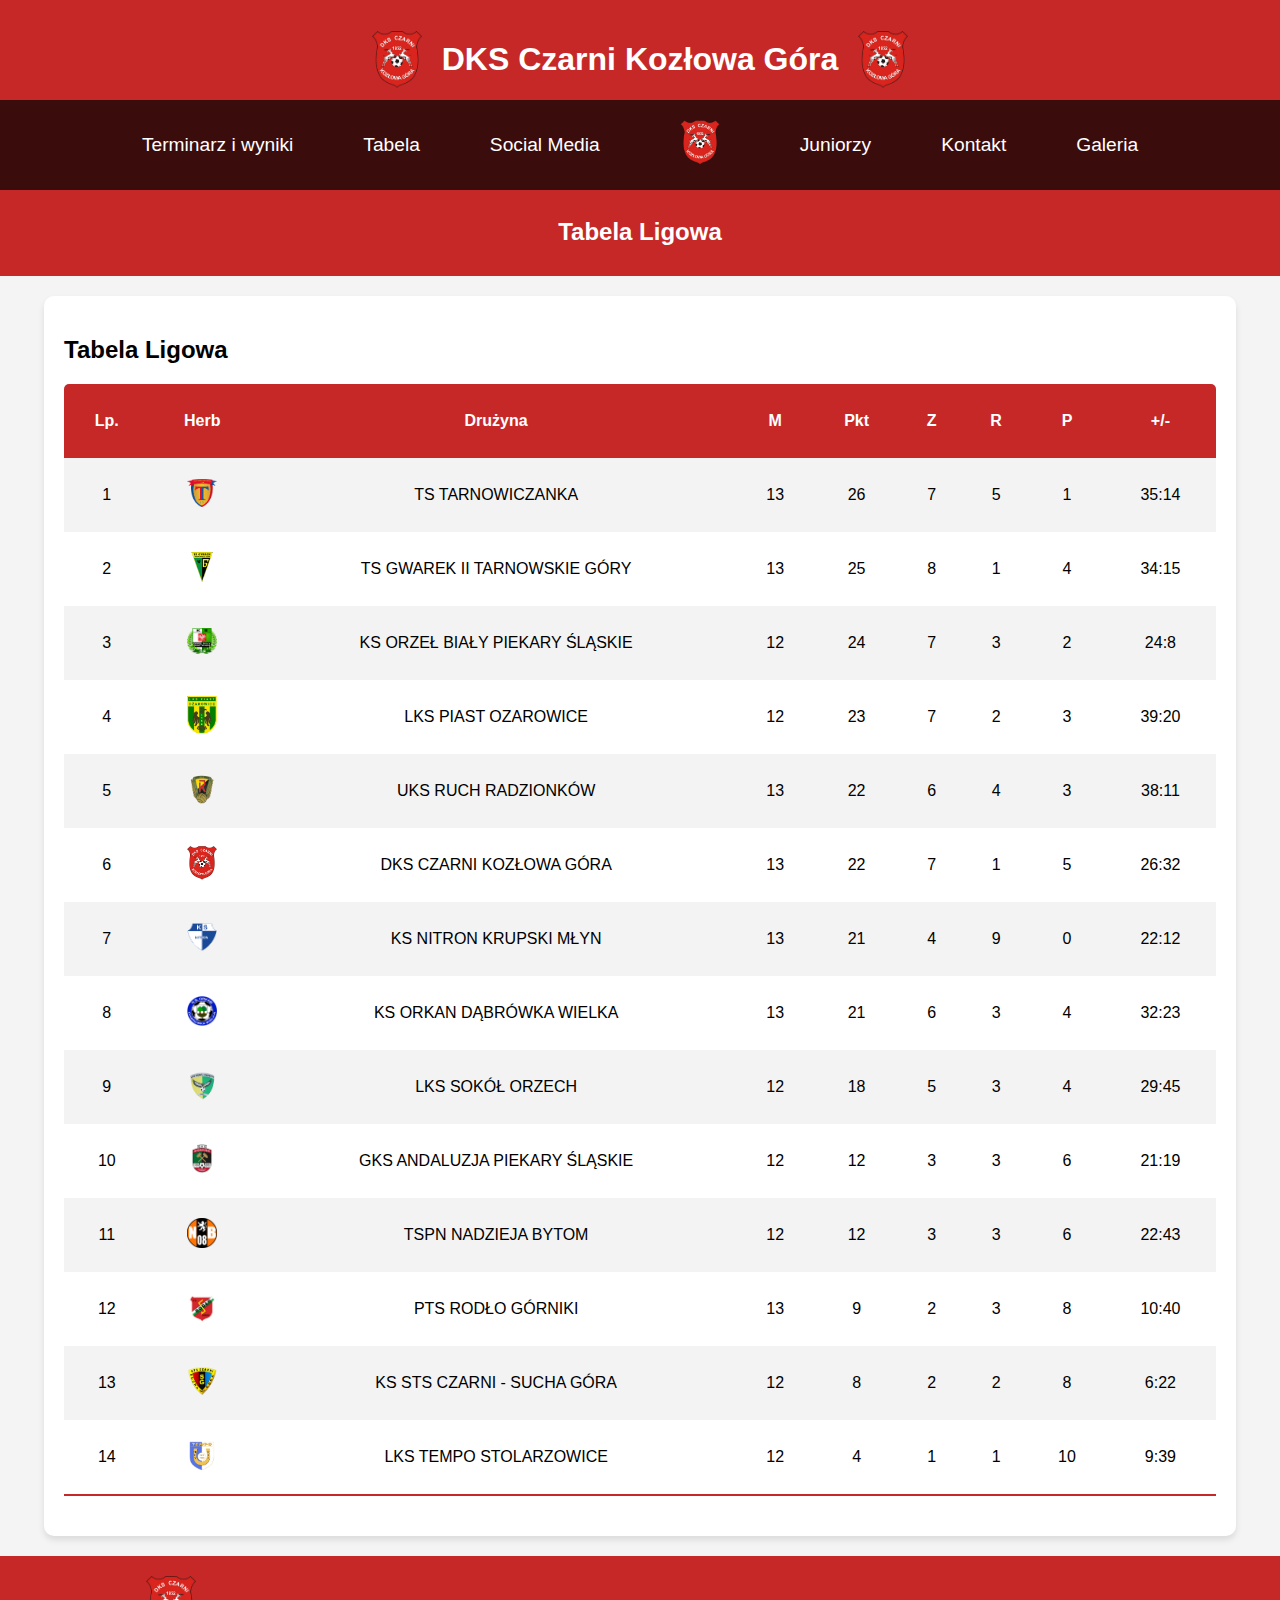
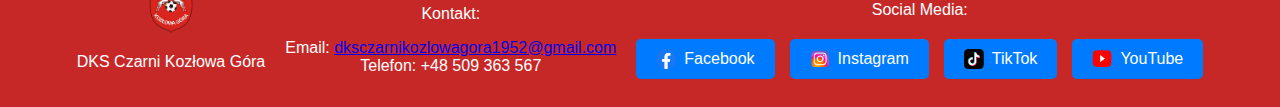
==== tabela.html @ 084a30f4 "Add files via upload" ====
<!DOCTYPE html>
<html lang="pl">
<head>
    <meta charset="UTF-8">
    <meta name="viewport" content="width=device-width, initial-scale=1.0">
    <link rel="icon" type="image/x-icon" href="herb_dks.png">
    <title>Tabela Ligowa - DKS Czarni Kozłowa Góra</title>
    <link rel="stylesheet" href="style.css">
</head>
<body>
    <header>
        <div class="logo">
            <img src="herb_dks.png" alt="Herb lewy" class="herb">
            <h1>DKS Czarni Kozłowa Góra</h1>
            <img src="herb_dks.png" alt="Herb prawy" class="herb">
        </div>
        <div class="menu-container">
            <button class="menu-toggle">☰</button>
        </div>        
      <nav>
            <ul>
                <li><a href="terminarz.html">Terminarz i wyniki</a></li>
                <li><a href="tabela.html">Tabela</a></li>
                <li><a href="socialmedia.html">Social Media</a></li>
                <li><a href="index.html"><img src="herb_dks.png" alt="Herb klubu DKS"></a></li>
                <li class="dropdown">
                    <a href="juniorzy.html" onclick="location.href=this.href">Juniorzy</a>
                    <ul class="dropdown-menu">
                        <li><a href="najblizsze_mecze.html">Terminarz i wyniki</a></li>
                        <li><a href="aktualnosci_juniorow.html">Aktualności</a></li>
                        <li><a href="tabele_juniorow.html">Tabele</a></li>
                    </ul>
                </li>
                <li><a href="kontakt.html">Kontakt</a></li>
                <li><a href="galeria.html">Galeria</a></li>
            </ul>
        </nav>
        <br>
        <div class="current-page">Tabela Ligowa</div>
    </header>
    <main>
        <section id="tabela">
            <h2>Tabela Ligowa</h2>
            <div class="table-container">
                <table class="league-table">
                    <thead>
                        <tr>
                            <th>Lp.</th>
                            <th>Herb</th>
                            <th>Drużyna</th>
                            <th>M</th>
                            <th>Pkt</th>
                            <th>Z</th>
                            <th>R</th>
                            <th>P</th>
                            <th>+/-</th>
                        </tr>
                    </thead>
                    <tbody>
                        <tr>
                            <td>1</td>
                            <td><img src="tarnowiczanka.png" alt="Herb TS Tarnowiczanka" width="30"></td>
                            <td>TS TARNOWICZANKA</td>
                            <td>13</td>
                            <td>26</td>
                            <td>7</td>
                            <td>5</td>
                            <td>1</td>
                            <td>35:14</td>
                        </tr>
                        <tr>
                            <td>2</td>
                            <td><img src="gwarek.png" alt="Herb TS Gwarek II Tarnowskie Góry" width="30"></td>
                            <td>TS GWAREK II TARNOWSKIE GÓRY</td>
                            <td>13</td>
                            <td>25</td>
                            <td>8</td>
                            <td>1</td>
                            <td>4</td>
                            <td>34:15</td>
                        <tr>
                            <td>3</td>
                            <td><img src="orzelbialy.png" alt="Herb KS Orzeł Biały Piekary Śląskie" width="30"></td>
                            <td>KS ORZEŁ BIAŁY PIEKARY ŚLĄSKIE</td>
                            <td>12</td>
                            <td>24</td>
                            <td>7</td>
                            <td>3</td>
                            <td>2</td>
                            <td>24:8</td>
                        </tr>
                        <tr>
                            <td>4</td>
                            <td><img src="ozarowice.png" alt="Herb LKS Piast Ozarowice" width="30"></td>
                            <td>LKS PIAST OZAROWICE</td>
                            <td>12</td>
                            <td>23</td>
                            <td>7</td>
                            <td>2</td>
                            <td>3</td>
                            <td>39:20</td>
                        </tr>
                        <tr>
                            <td>5</td>
                            <td><img src="uksruch.png" alt="Herb UKS Ruch Radzionków" width="30"></td>
                            <td>UKS RUCH RADZIONKÓW</td>
                            <td>13</td>
                            <td>22</td>
                            <td>6</td>
                            <td>4</td>
                            <td>3</td>
                            <td>38:11</td>
                        </tr>
                        <tr>
                            <td>6</td>
                            <td><img src="herb_dks.png" alt="Herb DKS Czarni Kozłowa Góra" width="30"></td>
                            <td>DKS CZARNI KOZŁOWA GÓRA</td>
                            <td>13</td>
                            <td>22</td>
                            <td>7</td>
                            <td>1</td>
                            <td>5</td>
                            <td>26:32</td>
                        </tr>
                        <tr>
                            <td>7</td>
                            <td><img src="nitron.png" alt="Herb KS NITRON KRUPSKI MŁYN" width="30"></td>
                            <td>KS NITRON KRUPSKI MŁYN</td>
                            <td>13</td>
                            <td>21</td>
                            <td>4</td>
                            <td>9</td>
                            <td>0</td>
                            <td>22:12</td>
                        </tr>
                        <tr>
                            <td>8</td>
                            <td><img src="orkan.png" alt="Herb KS ORKAN DĄBRÓWKA WIELKA" width="30"></td>
                            <td>KS ORKAN DĄBRÓWKA WIELKA</td>
                            <td>13</td>
                            <td>21</td>
                            <td>6</td>
                            <td>3</td>
                            <td>4</td>
                            <td>32:23</td>
                        </tr>
                        <tr>
                            <td>9</td>
                            <td><img src="sokolorzech.png" alt="Herb LKS SOKÓŁ ORZECH" width="30"></td>
                            <td>LKS SOKÓŁ ORZECH</td>
                            <td>12</td>
                            <td>18</td>
                            <td>5</td>
                            <td>3</td>
                            <td>4</td>
                            <td>29:45</td>
                        </tr>
                        <tr>
                            <td>10</td>
                            <td><img src="anda.png" alt="Herb GKS ANDALUZJA PIEKARY ŚLĄSKIE" width="30"></td>
                            <td>GKS ANDALUZJA PIEKARY ŚLĄSKIE</td>
                            <td>12</td>
                            <td>12</td>
                            <td>3</td>
                            <td>3</td>
                            <td>6</td>
                            <td>21:19</td>
                        </tr>
                        <tr>
                            <td>11</td>
                            <td><img src="nadziejabytom.png" alt="Herb TSPN NADZIEJA BYTOM" width="30"></td>
                            <td>TSPN NADZIEJA BYTOM</td>
                            <td>12</td>
                            <td>12</td>
                            <td>3</td>
                            <td>3</td>
                            <td>6</td>
                            <td>22:43</td>
                        </tr>
                        <tr>
                            <td>12</td>
                            <td><img src="rodlogorniki.png" alt="Herb PTS RODŁO GÓRNIKI" width="30"></td>
                            <td>PTS RODŁO GÓRNIKI</td>
                            <td>13</td>
                            <td>9</td>
                            <td>2</td>
                            <td>3</td>
                            <td>8</td>
                            <td>10:40</td>
                        </tr>
                        <tr>
                            <td>13</td>
                            <td><img src="czarnisucha.png" alt="Herb KS STS CZARNI - SUCHA GÓRA" width="30"></td>
                            <td>KS STS CZARNI - SUCHA GÓRA</td>
                            <td>12</td>
                            <td>8</td>
                            <td>2</td>
                            <td>2</td>
                            <td>8</td>
                            <td>6:22</td>
                        </tr>
                        <tr>
                            <td>14</td>
                            <td><img src="tempostolarzowice.png" alt="Herb LKS TEMPO STOLARZOWICE" width="30"></td>
                            <td>LKS TEMPO STOLARZOWICE</td>
                            <td>12</td>
                            <td>4</td>
                            <td>1</td>
                            <td>1</td>
                            <td>10</td>
                            <td>9:39</td>
                        </tr>
                    </tbody>
                </table>
            </div>
        </section>
    </main>
    <footer>
        <div class="container">
            <div>
                <img src="herb_dks.png" alt="Logo klubu" style="width: 50px;">
                <p>DKS Czarni Kozłowa Góra</p>
            </div>
            <div>
                <p>Kontakt:</p>
                    <a>Email: <a href="mailto:dksczarnikozlowagora1952@gmail.com">dksczarnikozlowagora1952@gmail.com</a></a><br>
                    <a>Telefon: +48 509 363 567</a>
            </div>
            <div>
                <p>Social Media:</p>
                <div class="social-media">
                    <a href="https://www.facebook.com/dksczarni" target="_blank"><img src="logo_fb.png" alt="Facebook">Facebook</a>
                    <a href="https://www.instagram.com/dksczarnikozlowagora" target="_blank"><img src="logo_ig.png" alt="Instagram">Instagram</a>
                    <a href="https://www.tiktok.com/@dksczarnikozlowagora" target="_blank"><img src="logo_tiktok.png" alt="TikTok">TikTok</a>
                    <a href="https://www.youtube.com/@dksczarni" target="_blank"><img src="logo_yt.png" alt="YouTube">YouTube</a>
                </div>
            </div>
        </div>
    </footer>
    <script>
    document.querySelector('.menu-toggle').addEventListener('click', function () {
        let menu = document.querySelector('nav ul');
        menu.classList.toggle('active');
    });
</script>
<script>
    document.addEventListener("DOMContentLoaded", function () {
        const dropdown = document.querySelector(".dropdown > a");
        dropdown.addEventListener("click", function (event) {
            event.preventDefault(); // Zapobiega przejściu do strony
            let menu = this.nextElementSibling;
            menu.style.display = menu.style.display === "block" ? "none" : "block";
        });
    });
</script>
</body>
</html>
---- style.css ----
body {
    font-family: Arial, sans-serif;
    margin: 0;
    padding: 0;
    background-color: #f4f4f4;
    box-sizing: border-box;
}

/* Nagłówek */
header {
    background-color: #c62828;
    color: white;
    text-align: center;
    padding: 20px 0;
}

header .logo {
    display: flex;
    align-items: center;
    justify-content: center;
    gap: 20px;
}

header .logo img.herb {
    width: 50px;
    height: auto;
}

/* Nawigacja */
nav {
    display: flex;
    align-items: center;
    justify-content: center;
    background-color: rgba(0, 0, 0, 0.7);
    padding: 10px 0;
    flex-wrap: wrap;
    min-height: auto;
}

nav ul {
    list-style: none;
    padding: 0;
    margin: 0;
    display: flex;
    justify-content: center;
    align-items: center;
}

nav ul li {
    margin: 0 15px;
}

nav ul li a {
    color: white;
    text-decoration: none;
    font-size: 1.2em;
    padding: 10px 20px;
    display: block;
    text-align: center;
}

nav ul li a:hover {
    background-color: #007BFF;
    border-radius: 5px;
}

nav ul li img {
    width: 40px;
    height: auto;
    margin: 0 10px;
}
/* Styl dla rozwijanego menu */
.dropdown {
    position: relative;
}

.dropdown {
    position: relative;
}

.dropdown-menu {
    display: none;
    position: absolute;
    top: 100%;
    left: 0;
    background-color: darkred;
    list-style: none;
    padding: 0;
    margin: 0;
    border: 1px solid black;
    box-shadow: 0px 4px 6px rgba(0, 0, 0, 0.1);
    z-index: 1000;
}

/* Rozwijanie na hover */
.dropdown:hover .dropdown-menu {
    display: block;
}

.dropdown-menu li {
    padding: 10px;
}

    .dropdown-menu li a {
        text-decoration: none;
        color: white;
        display: block;
    }

        .dropdown-menu li a:hover {
            background-color: red;
        }


/* Pokazanie podmenu po najechaniu */
.dropdown:hover .dropdown-menu {
    display: block;
}


/* Główna sekcja */
main {
    margin: 20px auto;
    max-width: 1200px;
    width: 90%;
    padding: 20px;
    background: white;
    border-radius: 10px;
    box-shadow: 0 4px 6px rgba(0, 0, 0, 0.1);
}

/* Kontener na newsy */
.news-item {
    margin-bottom: 30px;
    padding: 20px;
    background: white;
    border-radius: 10px;
    box-shadow: 0 4px 6px rgba(0, 0, 0, 0.1);
}

/* Przycisk menu na małych ekranach */
.menu-toggle {
    display: none;
    font-size: 2em;
    background: none;
    border: none;
    color: white;
    cursor: pointer;
    padding: 10px;
}

/* Kontener nawigacji mobilnej */
.menu-container {
    display: none;
    justify-content: center;
    align-items: center;
    background-color: rgba(0, 0, 0, 0.7);
    padding: 10px;
}

/* Styl dla rozwijanego menu */
@media (max-width: 768px) {
    .menu-container {
        display: flex;
    }

    .menu-toggle {
        display: block;
    }

    nav {
        flex-direction: column;
    }

    nav ul {
        display: none;
        flex-direction: row;
        width: 100%;
        text-align: center;
        overflow: hidden;
        max-height: 0;
        transition: max-height 0.4s ease-in-out;
    }

    nav ul.active {
        display: flex;
        max-height: 500px;
    }
}

/* Przyciski dla juniorów */
.button-container {
    display: flex;
    justify-content: center;
    flex-wrap: wrap;
    gap: 10px;
    padding: 20px;
}

.button-container a {
    display: inline-block;
    padding: 10px 15px;
    background-color: #c62828;
    color: white;
    text-decoration: none;
    border-radius: 5px;
    font-size: 1em;
    text-align: center;
    transition: background 0.3s ease-in-out;
    min-width: 150px;
}

.button-container a:hover {
    background-color: #9a0007;
}

@media (max-width: 768px) {
    .button-container {
        flex-direction: column;
        align-items: center;
    }

    .button-container a {
        width: 80%;
        max-width: 250px;
    }
}

/* Przycisk w galerii – zawsze jeden pod drugim */
.gallery-section .button-container {
    display: flex;
    flex-direction: column;
    align-items: center;
    gap: 10px;
    padding: 20px;
}

.gallery-section .button-container a {
    display: block;
    width: 80%;
    max-width: 350px;
    padding: 10px;
    background-color: #c62828;
    color: white;
    text-decoration: none;
    border-radius: 5px;
    font-size: 1em;
    text-align: center;
    transition: background 0.3s ease-in-out;
}

.gallery-section .button-container a:hover {
    background-color: #9a0007;
}

/* Styl dla tabeli, terminarza i social media */
.content {
    display: flex;
    justify-content: space-between;
    gap: 30px;
    max-width: 1200px;
    margin: 20px auto;
    padding: 0 20px;
}

.section {
    flex: 1;
    padding: 20px;
    background: white;
    border-radius: 10px;
    box-shadow: 0 4px 6px rgba(0, 0, 0, 0.1);
    width: 100%;
}

@media screen and (max-width: 768px) {
    .content {
        flex-direction: column;
        align-items: center;
    }
}

/* Terminarz */
.match-schedule {
    display: flex;
    flex-direction: column;
    gap: 15px;
}

.match {
    display: flex;
    justify-content: space-between;
    align-items: center;
    padding: 15px;
    background-color: #f9f9f9;
    border-radius: 5px;
    box-shadow: 0 2px 4px rgba(0, 0, 0, 0.1);
}

.match .team {
    font-weight: bold;
}

.match .date {
    font-style: italic;
}

/* Tabela */
.table-container {
    width: 100%;
    overflow-x: auto;
    margin-bottom: 20px;
}

.league-table {
    width: 100%;
    border-collapse: collapse;
    font-size: 1em;
    min-width: 600px;
    border-radius: 5px 5px 0 0;
    overflow: hidden;
}

.league-table thead tr {
    background-color: #c62828;
    color: #ffffff;
    text-align: left;
    font-weight: bold;
}

.league-table th,
.league-table td {
    padding: 12px 15px;
    height: 50px;
    text-align: center;
    vertical-align: middle;
}

.league-table tbody tr:nth-of-type(odd) {
    background-color: #f3f3f3;
}

.league-table tbody tr:nth-of-type(even) {
    background-color: white;
}

.league-table tbody tr:hover {
    background-color: #f1c0c0;
    transition: background-color 0.3s ease;
}

.league-table tbody tr:last-of-type {
    border-bottom: 2px solid #c62828;
}

/* Social Media */
footer .social-media {
    display: flex;
    justify-content: center;
    gap: 15px;
}

footer .social-media a {
    display: flex;
    align-items: center;
    gap: 8px;
    color: white;
    text-decoration: none;
}

footer .social-media a img {
    width: 20px;
    height: 20px;
}

footer .social-media a:hover {
    background-color: #007BFF;
    border-radius: 5px;
}

/* Stopka */
footer {
    background-color: #c62828;
    color: white;
    padding: 20px 0;
    text-align: center;
    margin-top: 20px;
}

footer .container {
    display: flex;
    flex-wrap: wrap;
    justify-content: center;
    align-items: center;
    gap: 20px;
}

@media (max-width: 768px) {
    footer .container {
        flex-direction: column;
        text-align: center;
    }
}

/* Social Media (Dodatkowe style dla mobilnych) */
.social-media {
    display: flex;
    justify-content: center;
    gap: 20px;
    margin-top: 20px;
}

.social-media a {
    text-decoration: none;
    color: white;
    display: flex;
    align-items: center;
    gap: 10px;
    background-color: #007BFF;
    padding: 10px 20px;
    border-radius: 5px;
    transition: background-color 0.3s;
}

.social-media a:hover {
    background-color: #0056b3;
}

.social-media img {
    width: 24px;
    height: 24px;
}

nav ul li img {
    width: 40px;
    height: auto;
    margin: 0 10px;
}

.current-page {
    padding: 10px 20px;
    text-align: center;
    font-size: 1.5em;
    font-weight: bold;
}

/* Media Queries */
@media screen and (max-width: 1200px) {
    header .logo h1 {
        font-size: 2.5em;
    }

    nav ul {
        flex-direction: row;
    }

    nav ul li {
        margin: 0 10px;
    }
}

@media screen and (max-width: 992px) {
    header .logo h1 {
        font-size: 2em;
    }

    nav ul {
        flex-direction: row;
    }

    .social-media a {
        font-size: 0.9em;
        padding: 8px 16px;
    }
}

@media screen and (max-width: 768px) {
    header .logo h1 {
        font-size: 1.8em;
    }

    nav ul {
        flex-direction: column;
        align-items: center;
        padding: 0;
    }

    nav ul li {
        margin: 10px 0;
    }

    .social-media {
        flex-direction: column;
        gap: 10px;
    }

    .social-media a {
        font-size: 1em;
        padding: 10px 20px;
    }
}

@media screen and (max-width: 480px) {
    header .logo h1 {
        font-size: 1.5em;
    }

    nav ul li a {
        font-size: 1em;
    }

    .social-media a {
        font-size: 0.9em;
        padding: 8px 16px;
    }
}
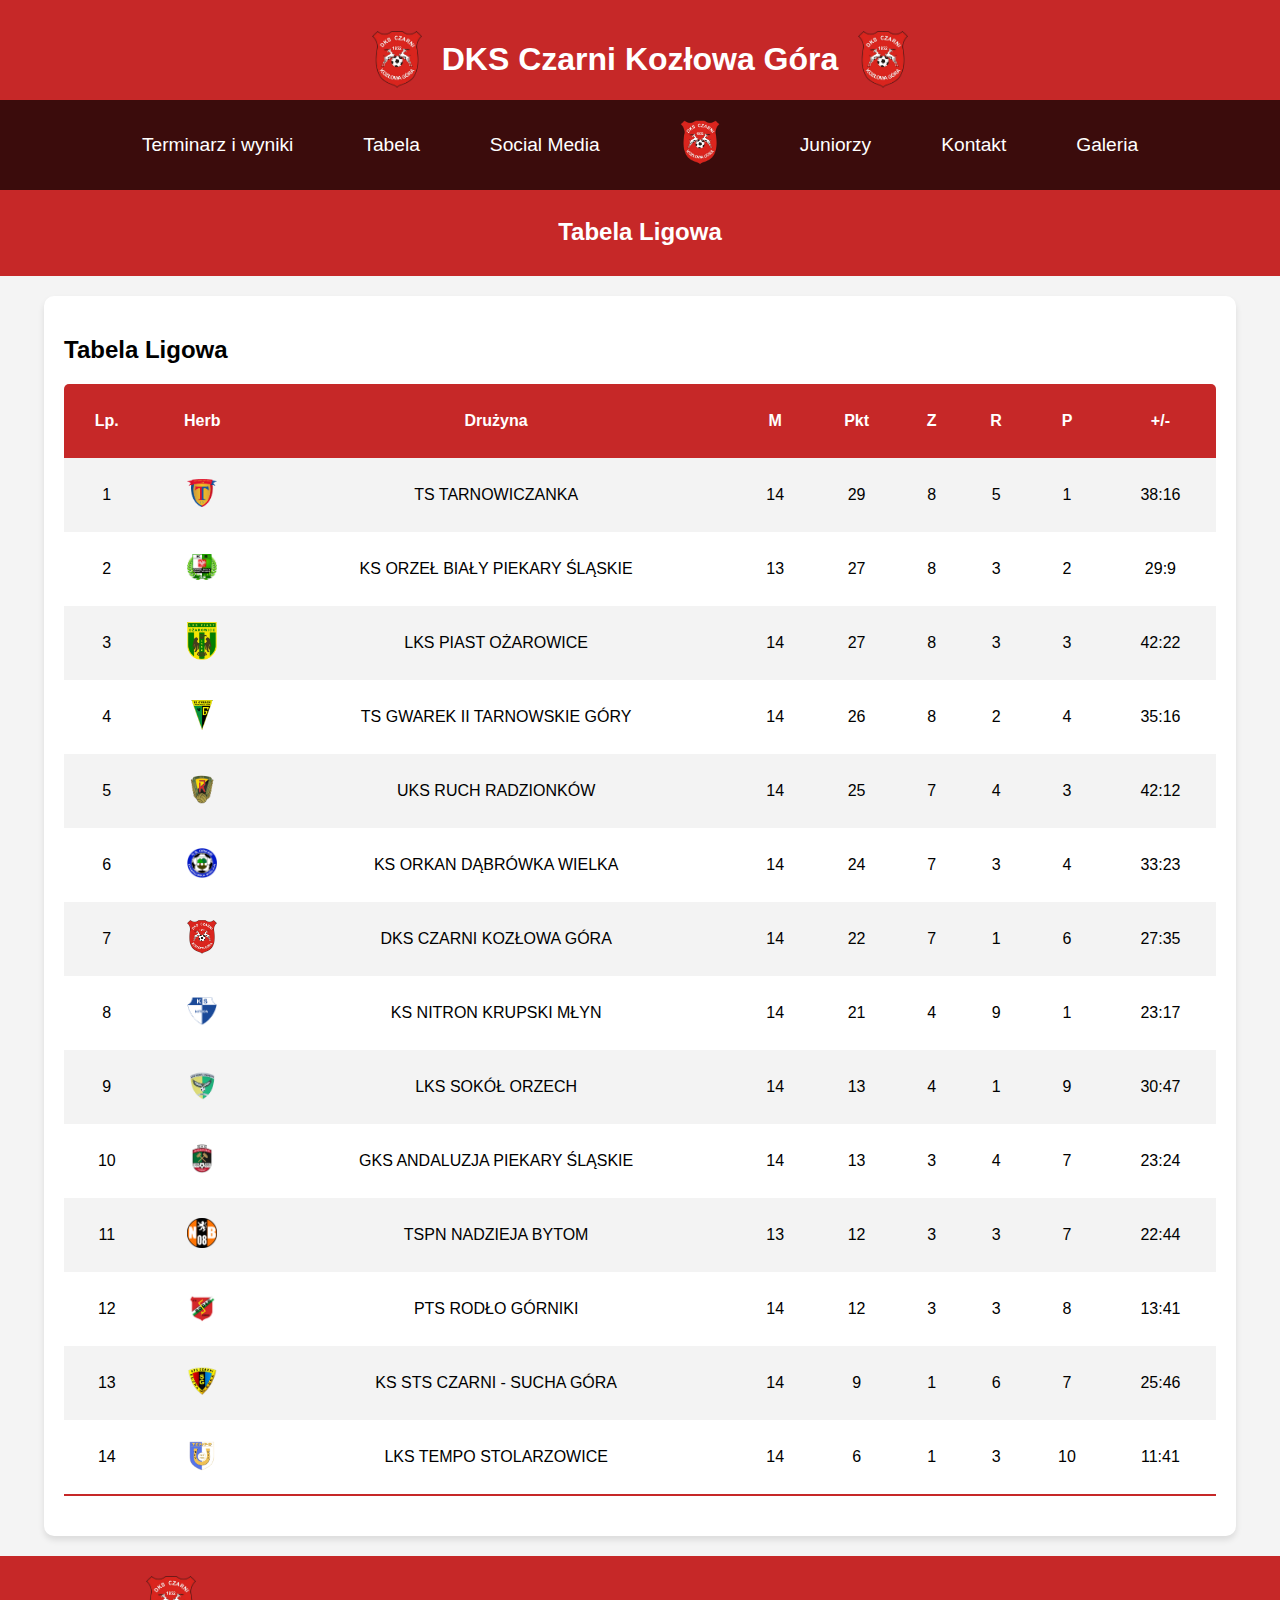
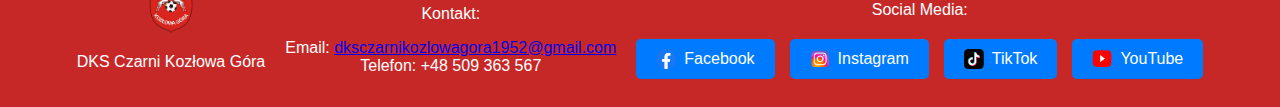
==== commit ef4aa97a: "Update tabela.html" ====
--- a/tabela.html
+++ b/tabela.html
@@ -57,160 +57,162 @@
                         </tr>
                     </thead>
                     <tbody>
-                        <tr>
-                            <td>1</td>
-                            <td><img src="tarnowiczanka.png" alt="Herb TS Tarnowiczanka" width="30"></td>
-                            <td>TS TARNOWICZANKA</td>
-                            <td>13</td>
-                            <td>26</td>
-                            <td>7</td>
-                            <td>5</td>
-                            <td>1</td>
-                            <td>35:14</td>
-                        </tr>
-                        <tr>
-                            <td>2</td>
-                            <td><img src="gwarek.png" alt="Herb TS Gwarek II Tarnowskie Góry" width="30"></td>
-                            <td>TS GWAREK II TARNOWSKIE GÓRY</td>
-                            <td>13</td>
-                            <td>25</td>
-                            <td>8</td>
-                            <td>1</td>
-                            <td>4</td>
-                            <td>34:15</td>
-                        <tr>
-                            <td>3</td>
-                            <td><img src="orzelbialy.png" alt="Herb KS Orzeł Biały Piekary Śląskie" width="30"></td>
-                            <td>KS ORZEŁ BIAŁY PIEKARY ŚLĄSKIE</td>
-                            <td>12</td>
-                            <td>24</td>
-                            <td>7</td>
-                            <td>3</td>
-                            <td>2</td>
-                            <td>24:8</td>
-                        </tr>
-                        <tr>
-                            <td>4</td>
-                            <td><img src="ozarowice.png" alt="Herb LKS Piast Ozarowice" width="30"></td>
-                            <td>LKS PIAST OZAROWICE</td>
-                            <td>12</td>
-                            <td>23</td>
-                            <td>7</td>
-                            <td>2</td>
-                            <td>3</td>
-                            <td>39:20</td>
-                        </tr>
-                        <tr>
-                            <td>5</td>
-                            <td><img src="uksruch.png" alt="Herb UKS Ruch Radzionków" width="30"></td>
-                            <td>UKS RUCH RADZIONKÓW</td>
-                            <td>13</td>
-                            <td>22</td>
-                            <td>6</td>
-                            <td>4</td>
-                            <td>3</td>
-                            <td>38:11</td>
-                        </tr>
-                        <tr>
-                            <td>6</td>
-                            <td><img src="herb_dks.png" alt="Herb DKS Czarni Kozłowa Góra" width="30"></td>
-                            <td>DKS CZARNI KOZŁOWA GÓRA</td>
-                            <td>13</td>
-                            <td>22</td>
-                            <td>7</td>
-                            <td>1</td>
-                            <td>5</td>
-                            <td>26:32</td>
-                        </tr>
-                        <tr>
-                            <td>7</td>
-                            <td><img src="nitron.png" alt="Herb KS NITRON KRUPSKI MŁYN" width="30"></td>
-                            <td>KS NITRON KRUPSKI MŁYN</td>
-                            <td>13</td>
-                            <td>21</td>
-                            <td>4</td>
-                            <td>9</td>
-                            <td>0</td>
-                            <td>22:12</td>
-                        </tr>
-                        <tr>
-                            <td>8</td>
-                            <td><img src="orkan.png" alt="Herb KS ORKAN DĄBRÓWKA WIELKA" width="30"></td>
-                            <td>KS ORKAN DĄBRÓWKA WIELKA</td>
-                            <td>13</td>
-                            <td>21</td>
-                            <td>6</td>
-                            <td>3</td>
-                            <td>4</td>
-                            <td>32:23</td>
-                        </tr>
-                        <tr>
-                            <td>9</td>
-                            <td><img src="sokolorzech.png" alt="Herb LKS SOKÓŁ ORZECH" width="30"></td>
-                            <td>LKS SOKÓŁ ORZECH</td>
-                            <td>12</td>
-                            <td>18</td>
-                            <td>5</td>
-                            <td>3</td>
-                            <td>4</td>
-                            <td>29:45</td>
-                        </tr>
-                        <tr>
-                            <td>10</td>
-                            <td><img src="anda.png" alt="Herb GKS ANDALUZJA PIEKARY ŚLĄSKIE" width="30"></td>
-                            <td>GKS ANDALUZJA PIEKARY ŚLĄSKIE</td>
-                            <td>12</td>
-                            <td>12</td>
-                            <td>3</td>
-                            <td>3</td>
-                            <td>6</td>
-                            <td>21:19</td>
-                        </tr>
-                        <tr>
-                            <td>11</td>
-                            <td><img src="nadziejabytom.png" alt="Herb TSPN NADZIEJA BYTOM" width="30"></td>
-                            <td>TSPN NADZIEJA BYTOM</td>
-                            <td>12</td>
-                            <td>12</td>
-                            <td>3</td>
-                            <td>3</td>
-                            <td>6</td>
-                            <td>22:43</td>
-                        </tr>
-                        <tr>
-                            <td>12</td>
-                            <td><img src="rodlogorniki.png" alt="Herb PTS RODŁO GÓRNIKI" width="30"></td>
-                            <td>PTS RODŁO GÓRNIKI</td>
-                            <td>13</td>
-                            <td>9</td>
-                            <td>2</td>
-                            <td>3</td>
-                            <td>8</td>
-                            <td>10:40</td>
-                        </tr>
-                        <tr>
-                            <td>13</td>
-                            <td><img src="czarnisucha.png" alt="Herb KS STS CZARNI - SUCHA GÓRA" width="30"></td>
-                            <td>KS STS CZARNI - SUCHA GÓRA</td>
-                            <td>12</td>
-                            <td>8</td>
-                            <td>2</td>
-                            <td>2</td>
-                            <td>8</td>
-                            <td>6:22</td>
-                        </tr>
-                        <tr>
-                            <td>14</td>
-                            <td><img src="tempostolarzowice.png" alt="Herb LKS TEMPO STOLARZOWICE" width="30"></td>
-                            <td>LKS TEMPO STOLARZOWICE</td>
-                            <td>12</td>
-                            <td>4</td>
-                            <td>1</td>
-                            <td>1</td>
-                            <td>10</td>
-                            <td>9:39</td>
-                        </tr>
-                    </tbody>
+    <tr>
+        <td>1</td>
+        <td><img src="tarnowiczanka.png" alt="Herb TS Tarnowiczanka" width="30"></td>
+        <td>TS TARNOWICZANKA</td>
+        <td>14</td>
+        <td>29</td>
+        <td>8</td>
+        <td>5</td>
+        <td>1</td>
+        <td>38:16</td>
+    </tr>
+    <tr>
+        <td>2</td>
+        <td><img src="orzelbialy.png" alt="Herb KS Orzeł Biały Piekary Śląskie" width="30"></td>
+        <td>KS ORZEŁ BIAŁY PIEKARY ŚLĄSKIE</td>
+        <td>13</td>
+        <td>27</td>
+        <td>8</td>
+        <td>3</td>
+        <td>2</td>
+        <td>29:9</td>
+    </tr>
+    <tr>
+        <td>3</td>
+        <td><img src="ozarowice.png" alt="Herb LKS Piast Ożarowice" width="30"></td>
+        <td>LKS PIAST OŻAROWICE</td>
+        <td>14</td>
+        <td>27</td>
+        <td>8</td>
+        <td>3</td>
+        <td>3</td>
+        <td>42:22</td>
+    </tr>
+    <tr>
+        <td>4</td>
+        <td><img src="gwarek.png" alt="Herb TS Gwarek II Tarnowskie Góry" width="30"></td>
+        <td>TS GWAREK II TARNOWSKIE GÓRY</td>
+        <td>14</td>
+        <td>26</td>
+        <td>8</td>
+        <td>2</td>
+        <td>4</td>
+        <td>35:16</td>
+    </tr>
+    <tr>
+        <td>5</td>
+        <td><img src="uksruch.png" alt="Herb UKS Ruch Radzionków" width="30"></td>
+        <td>UKS RUCH RADZIONKÓW</td>
+        <td>14</td>
+        <td>25</td>
+        <td>7</td>
+        <td>4</td>
+        <td>3</td>
+        <td>42:12</td>
+    </tr>
+    <tr>
+        <td>6</td>
+        <td><img src="orkan.png" alt="Herb KS ORKAN DĄBRÓWKA WIELKA" width="30"></td>
+        <td>KS ORKAN DĄBRÓWKA WIELKA</td>
+        <td>14</td>
+        <td>24</td>
+        <td>7</td>
+        <td>3</td>
+        <td>4</td>
+        <td>33:23</td>
+    </tr>
+    <tr>
+        <td>7</td>
+        <td><img src="herb_dks.png" alt="Herb DKS Czarni Kozłowa Góra" width="30"></td>
+        <td>DKS CZARNI KOZŁOWA GÓRA</td>
+        <td>14</td>
+        <td>22</td>
+        <td>7</td>
+        <td>1</td>
+        <td>6</td>
+        <td>27:35</td>
+    </tr>
+    <tr>
+        <td>8</td>
+        <td><img src="nitron.png" alt="Herb KS Nitron Krupski Młyn" width="30"></td>
+        <td>KS NITRON KRUPSKI MŁYN</td>
+        <td>14</td>
+        <td>21</td>
+        <td>4</td>
+        <td>9</td>
+        <td>1</td>
+        <td>23:17</td>
+    </tr>
+    <tr>
+        <td>9</td>
+        <td><img src="sokolorzech.png" alt="Herb LKS Sokół Orzech" width="30"></td>
+        <td>LKS SOKÓŁ ORZECH</td>
+        <td>14</td>
+        <td>13</td>
+        <td>4</td>
+        <td>1</td>
+        <td>9</td>
+        <td>30:47</td>
+    </tr>
+    <tr>
+        <td>10</td>
+        <td><img src="anda.png" alt="Herb GKS Andaluzja Piekary Śląskie" width="30"></td>
+        <td>GKS ANDALUZJA PIEKARY ŚLĄSKIE</td>
+        <td>14</td>
+        <td>13</td>
+        <td>3</td>
+        <td>4</td>
+        <td>7</td>
+        <td>23:24</td>
+    </tr>
+    <tr>
+        <td>11</td>
+        <td><img src="nadziejabytom.png" alt="Herb TSPN Nadzieja Bytom" width="30"></td>
+        <td>TSPN NADZIEJA BYTOM</td>
+        <td>13</td>
+        <td>12</td>
+        <td>3</td>
+        <td>3</td>
+        <td>7</td>
+        <td>22:44</td>
+    </tr>
+    <tr>
+        <td>12</td>
+        <td><img src="rodlogorniki.png" alt="Herb PTS Rodło Górniki" width="30"></td>
+        <td>PTS RODŁO GÓRNIKI</td>
+        <td>14</td>
+        <td>12</td>
+        <td>3</td>
+        <td>3</td>
+        <td>8</td>
+        <td>13:41</td>
+    </tr>
+    <tr>
+        <td>13</td>
+        <td><img src="czarnisucha.png" alt="Herb KS STS Czarni - Sucha Góra" width="30"></td>
+        <td>KS STS CZARNI - SUCHA GÓRA</td>
+        <td>14</td>
+        <td>9</td>
+        <td>1</td>
+        <td>6</td>
+        <td>7</td>
+        <td>25:46</td>
+    </tr>
+    <tr>
+        <td>14</td>
+        <td><img src="tempostolarzowice.png" alt="Herb LKS Tempo Stolarzowice" width="30"></td>
+        <td>LKS TEMPO STOLARZOWICE</td>
+        <td>14</td>
+        <td>6</td>
+        <td>1</td>
+        <td>3</td>
+        <td>10</td>
+        <td>11:41</td>
+    </tr>
+</tbody>
+
                 </table>
             </div>
         </section>
